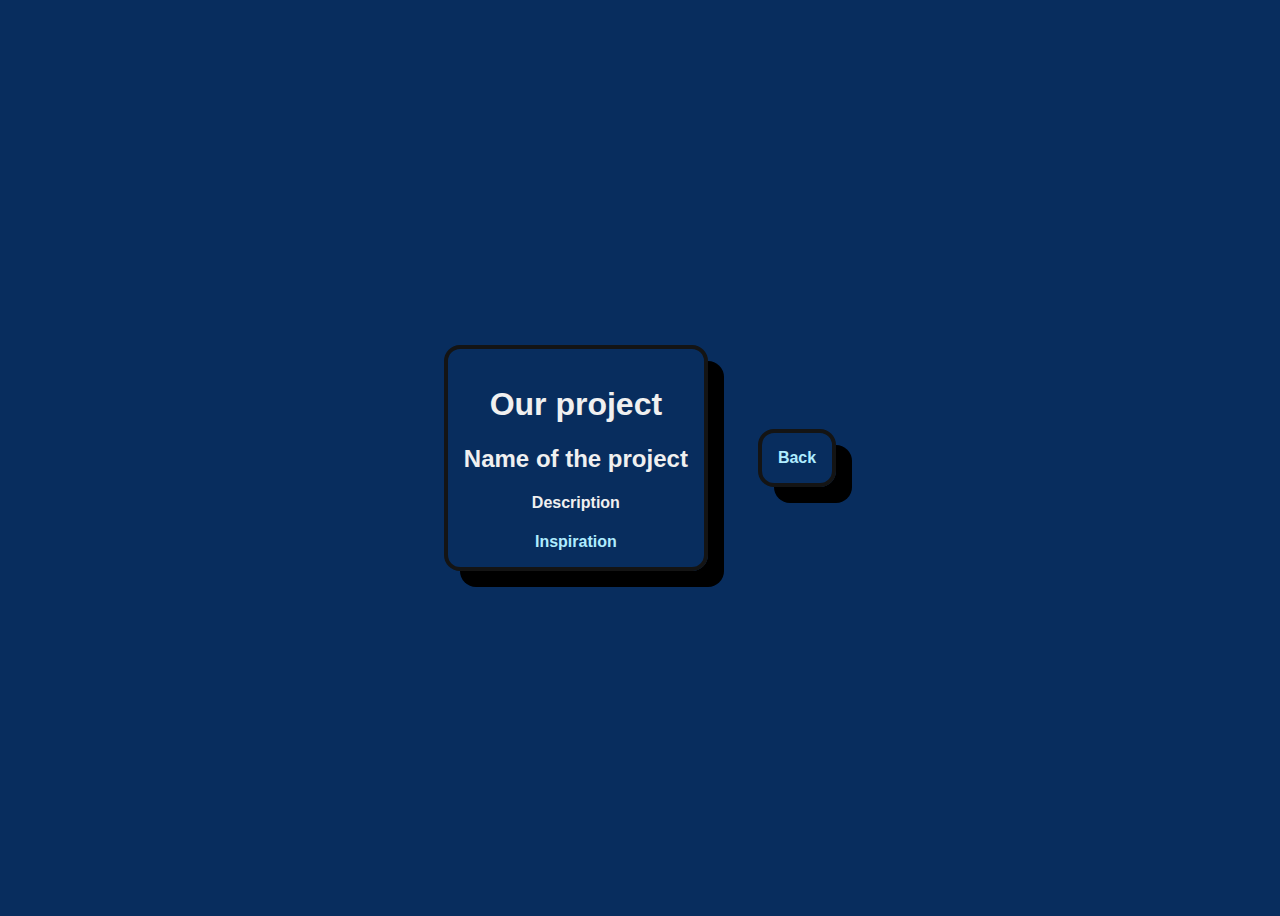
==== project.html @ 4ee13c8f "Initial commit" ====
<!DOCTYPE html>
<html>

<head>
	<meta charset="utf-8">
	<meta name="viewport" content="width=device-width">
	<!-- ^ the viewport meta tag is to make your webpage responsive according to screen size -->
	<title>Our project</title>
	<!-- ^ your webpage's title -->
	<link href="style.css" rel="stylesheet" type="text/css" />
	<!-- ^ where we link our CSS file to our webpage -->
</head>

<body class="dark">
 
<div>
  <h1>Our project</h1>
  <h2>Name of the project</h2>
  <h4>Description</h4>
  <a href="..."> Inspiration </a>
</div>

<div class="nav">
  <a href="index.html">Back</a>
</div>
---- style.css ----
body 
{
  font-family:-apple-system, BlinkMacSystemFont, 'Segoe UI', Roboto, Oxygen, Ubuntu, Cantarell, 'Open Sans', 'Helvetica Neue', sans-serif;

  display: flex;
  justify-content: center;
  align-items: center;
  height: 100vh;
  color: rgb(0, 0, 0);
  transition: all 300ms ease;
}

nav{
   text-align: center;
  border: 4px solid rgb(20, 20, 20);
  padding: 16px;
  box-shadow: 16px 16px rgb(0, 0, 0);
  border-radius: 16px;
  margin: 25px;
   float: right;
}

div
{
  text-align: center;
  border: 4px solid rgb(20, 20, 20);
  padding: 16px;
  box-shadow: 16px 16px rgb(0, 0, 0);
  border-radius: 16px;
  margin: 25px;
}

img
{
  max-width: 100px;
  border-radius: 50%;
}

.crop
{
  width: 100px;
  height: 100px;
  overflow: hidden;
}

a
{
  text-decoration: none;
  color: rgb(175, 236, 255);
  font-weight: bold;
}

.dark
{
  background: rgb(8, 45, 94);
  color: #f0f0f0;
}
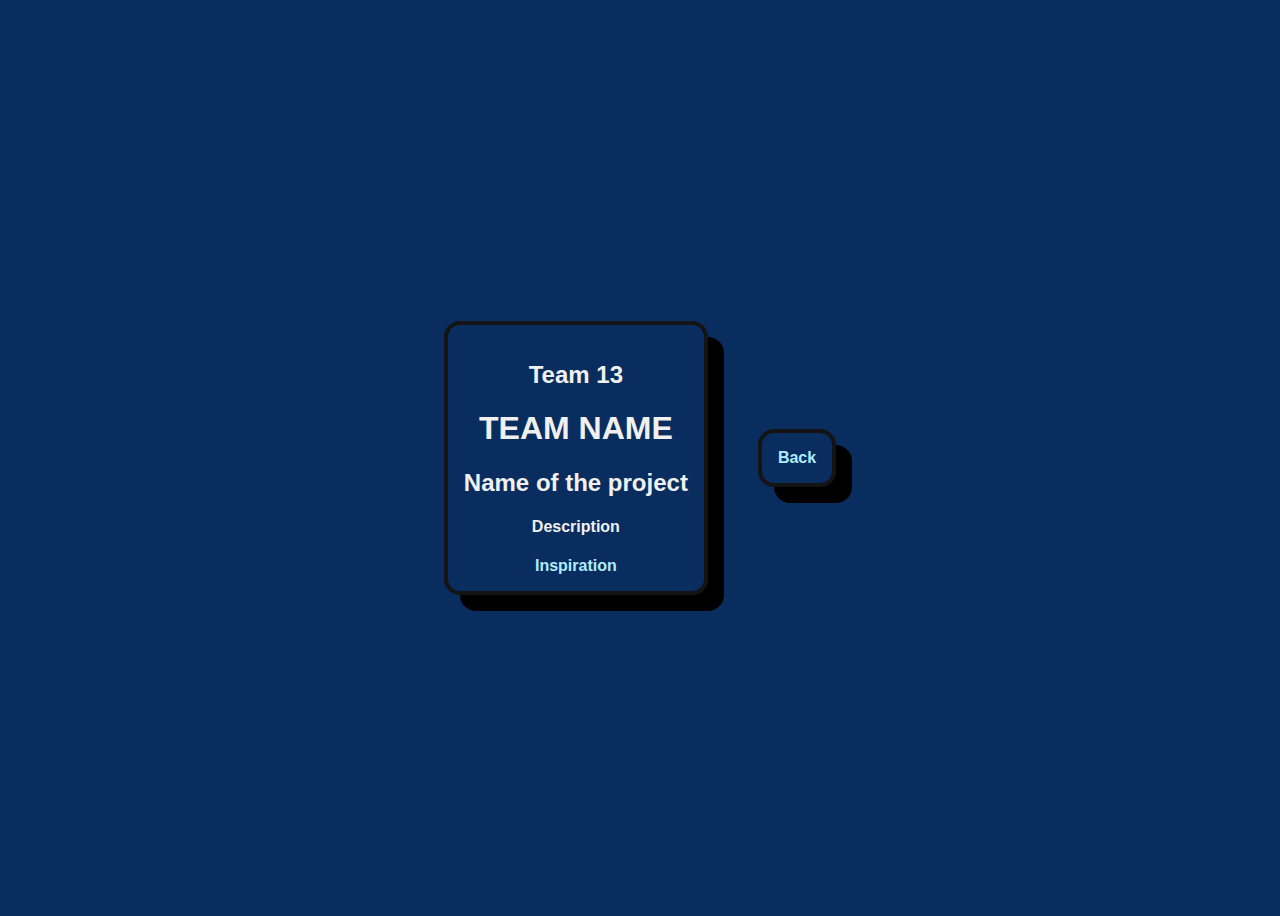
==== commit 9027908d: "Added light/dark mode" ====
--- a/project.html
+++ b/project.html
@@ -4,17 +4,15 @@
 <head>
 	<meta charset="utf-8">
 	<meta name="viewport" content="width=device-width">
-	<!-- ^ the viewport meta tag is to make your webpage responsive according to screen size -->
 	<title>Our project</title>
-	<!-- ^ your webpage's title -->
 	<link href="style.css" rel="stylesheet" type="text/css" />
-	<!-- ^ where we link our CSS file to our webpage -->
 </head>
 
 <body class="dark">
  
 <div>
-  <h1>Our project</h1>
+  <h2>Team 13</h2>
+  <h1>TEAM NAME</h1>
   <h2>Name of the project</h2>
   <h4>Description</h4>
   <a href="..."> Inspiration </a>
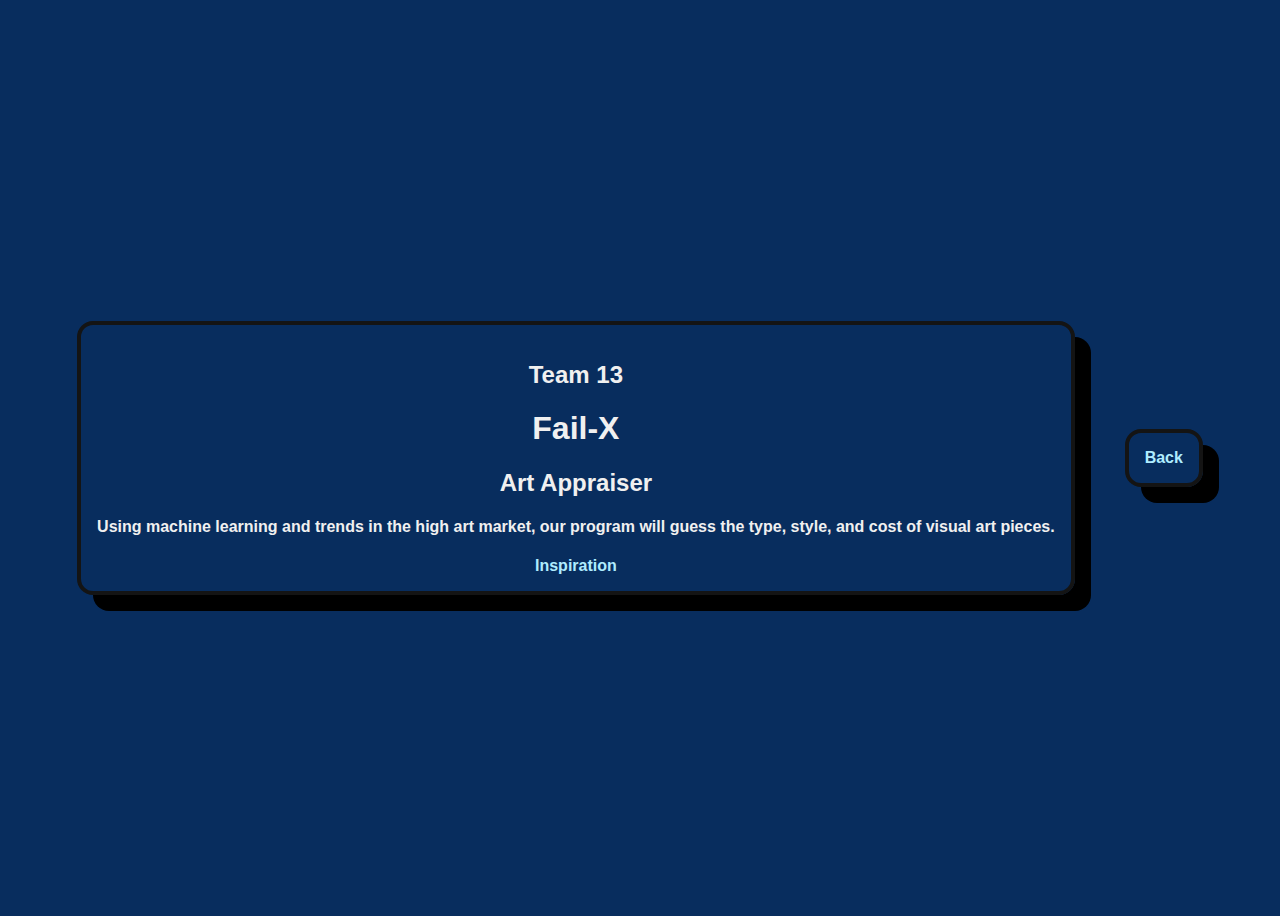
==== commit a3f4711e: "Added project page" ====
--- a/project.html
+++ b/project.html
@@ -12,12 +12,14 @@
  
 <div>
   <h2>Team 13</h2>
-  <h1>TEAM NAME</h1>
-  <h2>Name of the project</h2>
-  <h4>Description</h4>
-  <a href="..."> Inspiration </a>
+  <h1>Fail-X</h1>
+  <h2>Art Appraiser</h2>
+  <h4>Using machine learning and trends in the high art market, our program will guess the type, style, and cost of visual art pieces.</h4>
+  <a href="https://damienhirst.com/the-physical-impossibility-of"> Inspiration </a>
 </div>
 
 <div class="nav">
   <a href="index.html">Back</a>
-</div>+</div>
+
+<script src="script.js"></script>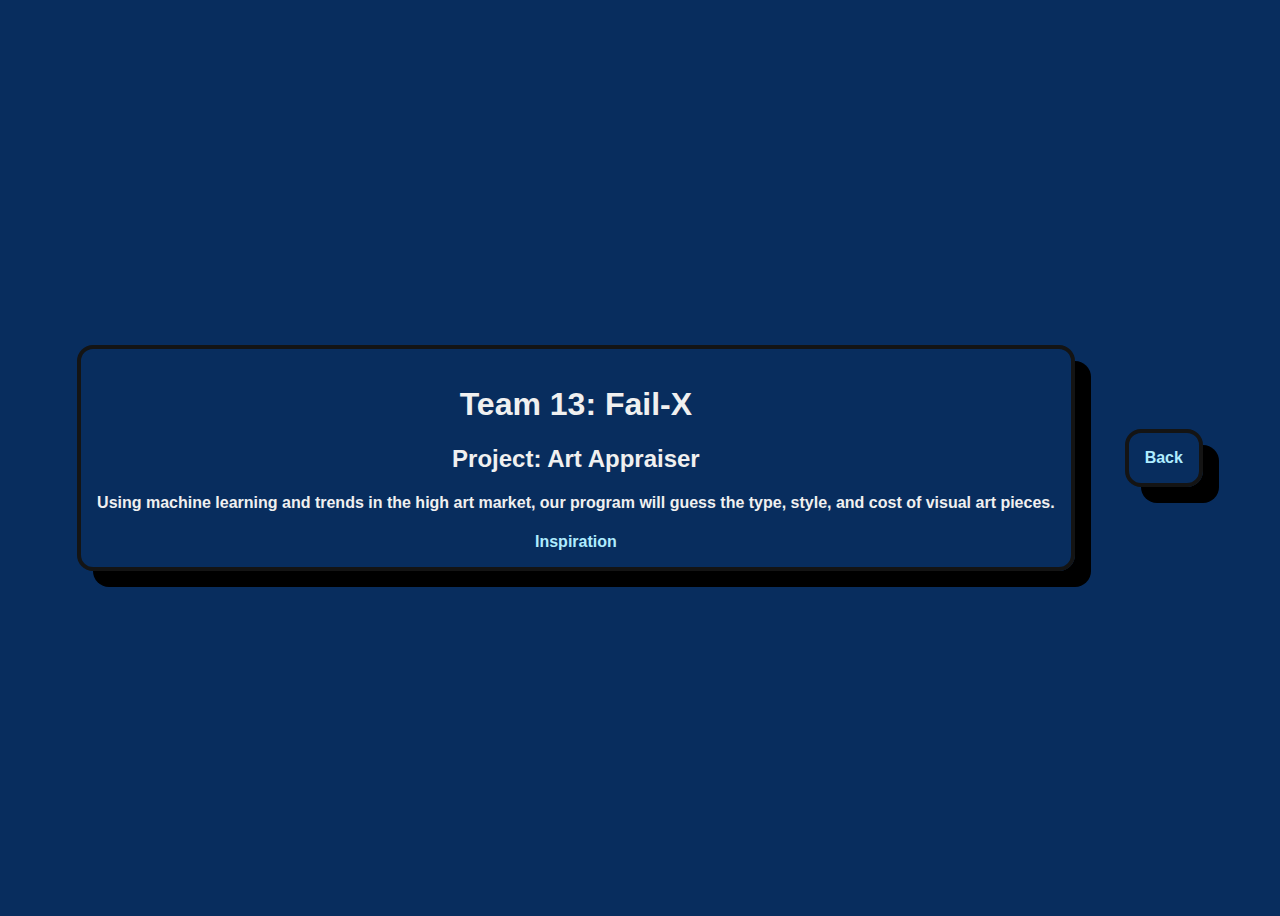
==== commit 136698f6: "Edited descriptions" ====
--- a/project.html
+++ b/project.html
@@ -11,9 +11,8 @@
 <body class="dark">
  
 <div>
-  <h2>Team 13</h2>
-  <h1>Fail-X</h1>
-  <h2>Art Appraiser</h2>
+  <h1>Team 13: Fail-X</h1>
+  <h2>Project: Art Appraiser</h2>
   <h4>Using machine learning and trends in the high art market, our program will guess the type, style, and cost of visual art pieces.</h4>
   <a href="https://damienhirst.com/the-physical-impossibility-of"> Inspiration </a>
 </div>
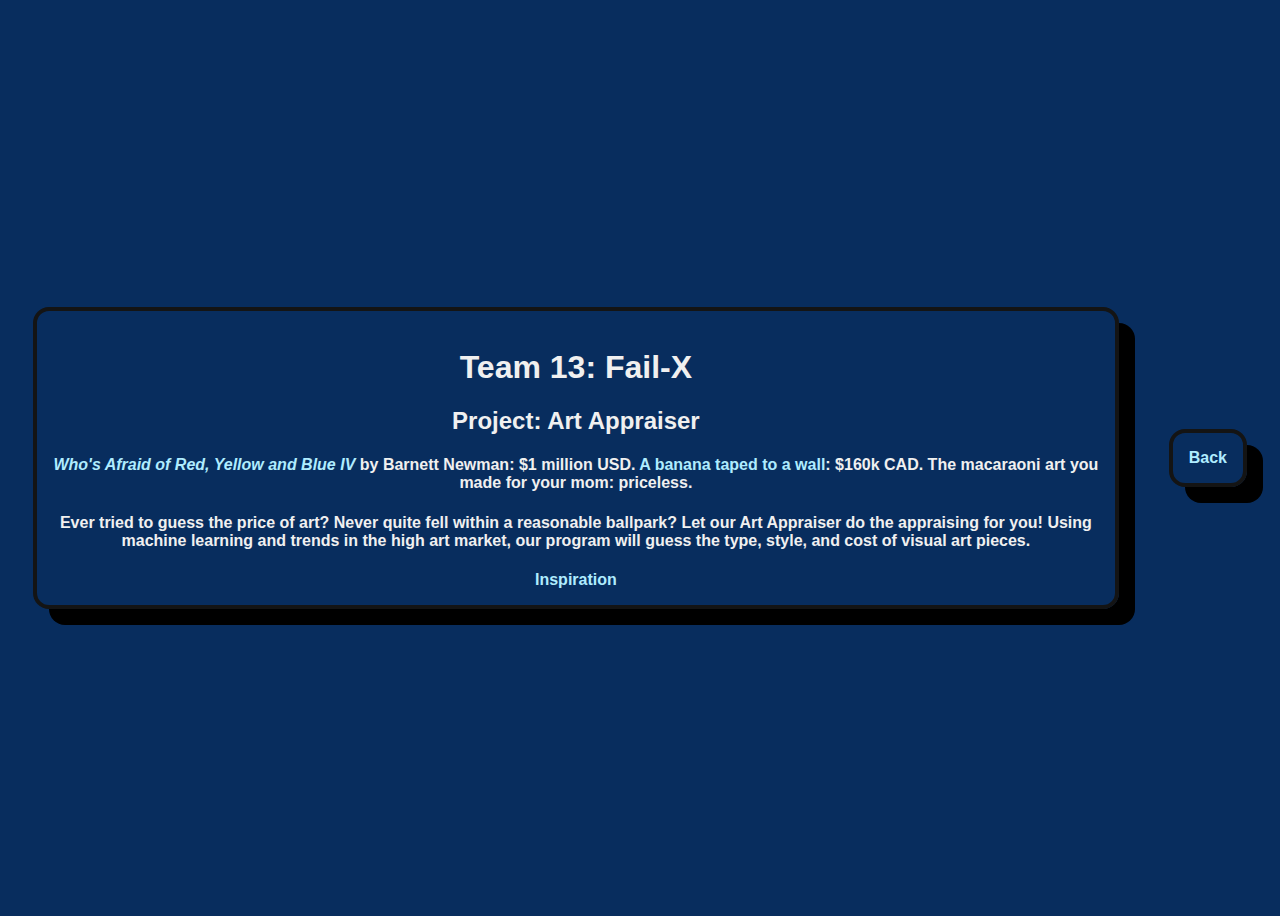
==== commit 2b32e3d8: "Edited project description" ====
--- a/project.html
+++ b/project.html
@@ -13,7 +13,8 @@
 <div>
   <h1>Team 13: Fail-X</h1>
   <h2>Project: Art Appraiser</h2>
-  <h4>Using machine learning and trends in the high art market, our program will guess the type, style, and cost of visual art pieces.</h4>
+  <h4> <a href="https://www.artsy.net/artwork/barnett-newman-whos-afraid-of-red-yellow-and-blue-iv"><em>Who's Afraid of Red, Yellow and Blue IV</em></a> by Barnett Newman: $1 million USD. <a href="https://globalnews.ca/news/6269261/banana-art-taped-to-wall-eaten"/>A banana taped to a wall</a>: $160k CAD. The macaraoni art you made for your mom: priceless.</h4>
+  <h4>Ever tried to guess the price of art? Never quite fell within a reasonable ballpark? Let our Art Appraiser do the appraising for you! Using machine learning and trends in the high art market, our program will guess the type, style, and cost of visual art pieces.</h4>
   <a href="https://damienhirst.com/the-physical-impossibility-of"> Inspiration </a>
 </div>
 
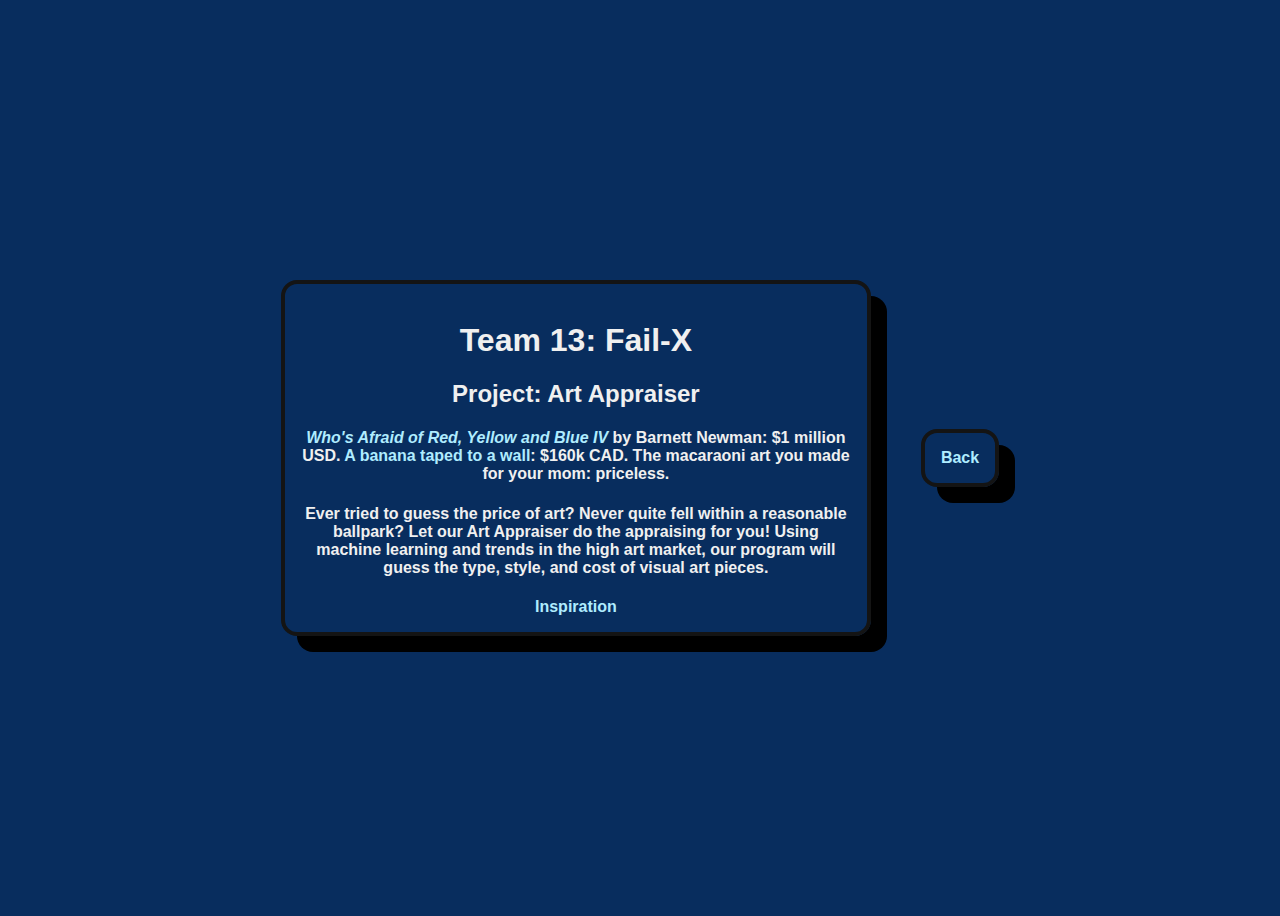
==== commit 7cc69aeb: "Fixed width of project div" ====
--- a/project.html
+++ b/project.html
@@ -10,7 +10,7 @@
 
 <body class="dark">
  
-<div>
+<div class="proj">
   <h1>Team 13: Fail-X</h1>
   <h2>Project: Art Appraiser</h2>
   <h4> <a href="https://www.artsy.net/artwork/barnett-newman-whos-afraid-of-red-yellow-and-blue-iv"><em>Who's Afraid of Red, Yellow and Blue IV</em></a> by Barnett Newman: $1 million USD. <a href="https://globalnews.ca/news/6269261/banana-art-taped-to-wall-eaten"/>A banana taped to a wall</a>: $160k CAD. The macaraoni art you made for your mom: priceless.</h4>
--- a/style.css
+++ b/style.css
@@ -22,6 +22,17 @@
 
 div
 {
+  text-align: center;
+  border: 4px solid rgb(20, 20, 20);
+  padding: 16px;
+  box-shadow: 16px 16px rgb(0, 0, 0);
+  border-radius: 16px;
+  margin: 25px;
+}
+
+.proj
+{
+  max-width: 550px;
   text-align: center;
   border: 4px solid rgb(20, 20, 20);
   padding: 16px;
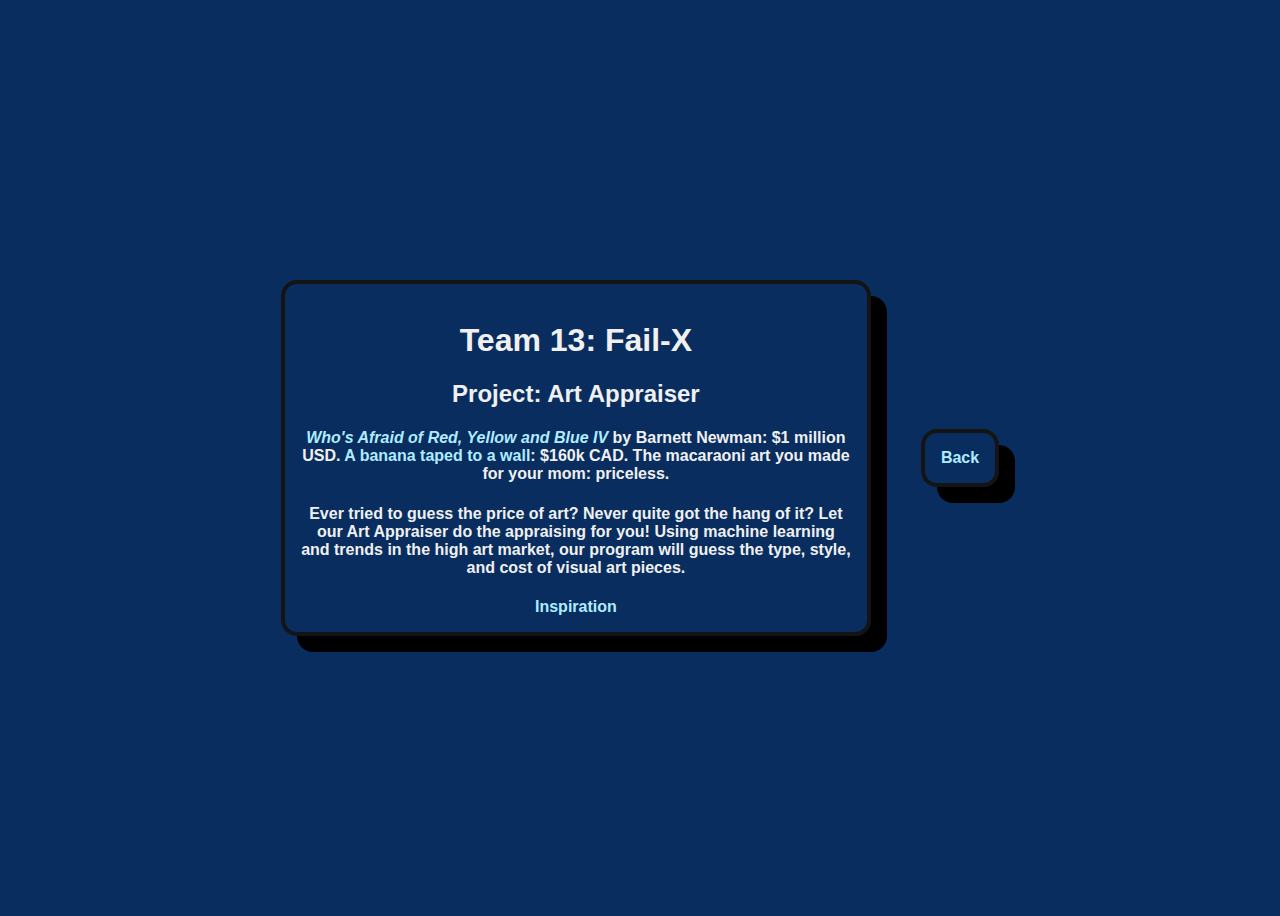
==== commit e481994f: "reworded" ====
--- a/project.html
+++ b/project.html
@@ -14,7 +14,7 @@
   <h1>Team 13: Fail-X</h1>
   <h2>Project: Art Appraiser</h2>
   <h4> <a href="https://www.artsy.net/artwork/barnett-newman-whos-afraid-of-red-yellow-and-blue-iv"><em>Who's Afraid of Red, Yellow and Blue IV</em></a> by Barnett Newman: $1 million USD. <a href="https://globalnews.ca/news/6269261/banana-art-taped-to-wall-eaten"/>A banana taped to a wall</a>: $160k CAD. The macaraoni art you made for your mom: priceless.</h4>
-  <h4>Ever tried to guess the price of art? Never quite fell within a reasonable ballpark? Let our Art Appraiser do the appraising for you! Using machine learning and trends in the high art market, our program will guess the type, style, and cost of visual art pieces.</h4>
+  <h4>Ever tried to guess the price of art? Never quite got the hang of it? Let our Art Appraiser do the appraising for you! Using machine learning and trends in the high art market, our program will guess the type, style, and cost of visual art pieces.</h4>
   <a href="https://damienhirst.com/the-physical-impossibility-of"> Inspiration </a>
 </div>
 
